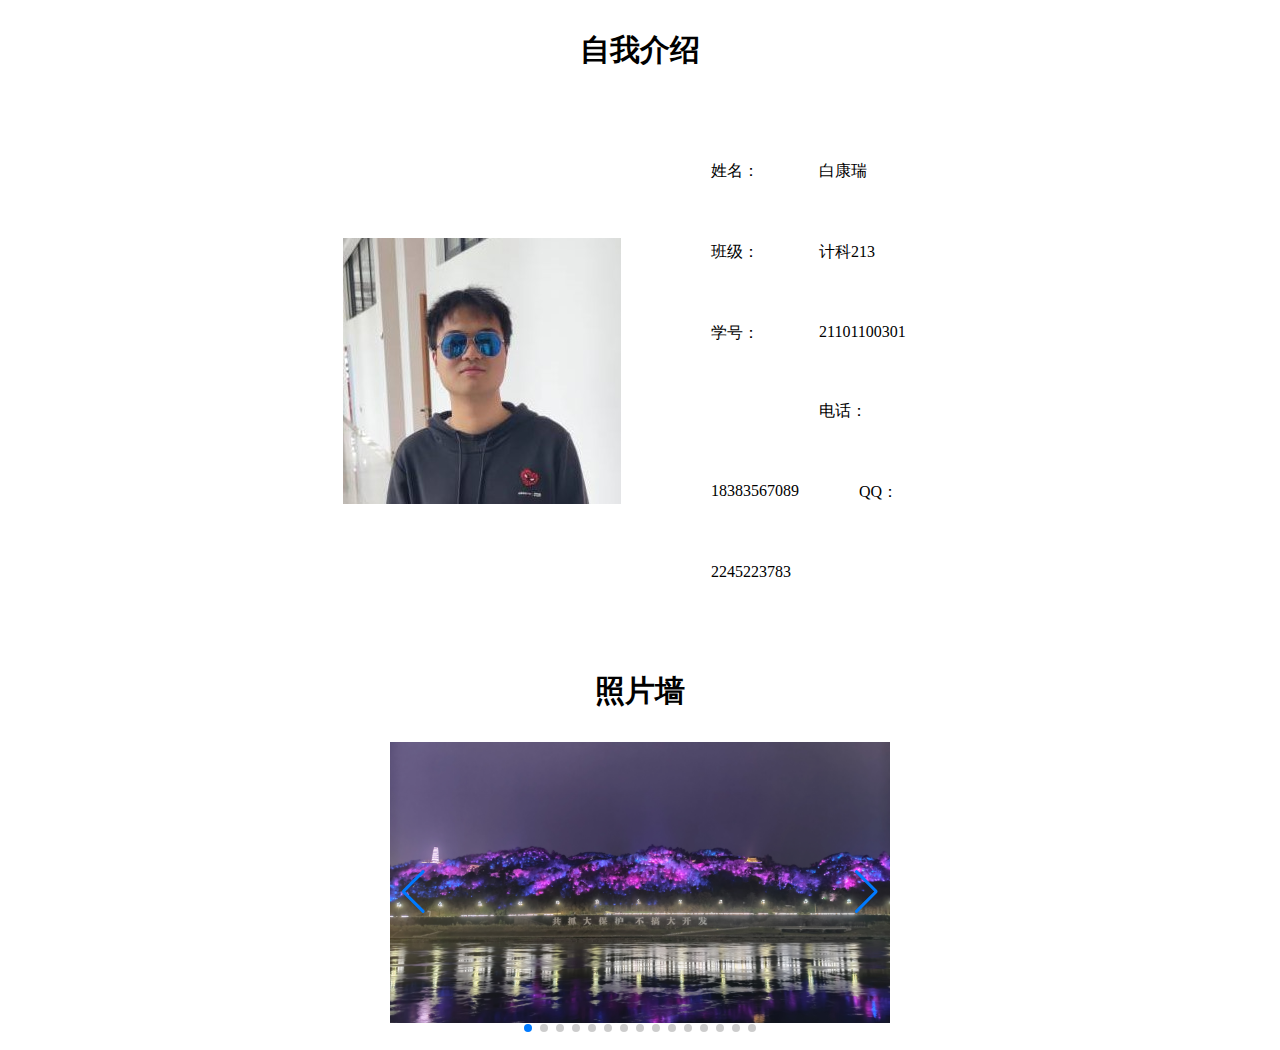
==== code_001/index.html @ 6b063310 "test" ====
<html>

<head>
    <title>自我介绍</title>
    <link rel="stylesheet" href="plug/swiper/swiper-bundle.min.css">
    <style lang="scss">
        .infobox {
            display: flex;
            justify-content: center;
            align-items: center;

            .headpic {
                padding: 30px;
                float: left;
            }

            .info {
                float: left;
                margin: 30px;

                .info_title {
                    float: left;
                    margin: 30px;
                }

                .info_text {
                    float: left;
                    margin: 30px;
                }
            }
        }

        .subTitle {
            font-size: 30px;
            text-align: center;
            font-weight: bold;
            margin: 30px;
        }

        .swiper {
            width: 500px;
            height: 300px;
            .swiper-wrapper{

            }
        }
        
    </style>
</head>

<body>
    <!-- 导入插件 -->
    <script src="plug/swiper/swiper-bundle.min.js"></script>

    <div class="subTitle">
        自我介绍
    </div>
    <div class="infobox">
        <div class="headpic">
            <image src="img/mysel.jpg" mode="center"></image>
        </div>
        <div class="info">
            <div class="info_title">姓名：</div>
            <div class="info_text">白康瑞</div>
            <br />
            <div class="info_title">班级：</div>
            <div class="info_text">计科213</div>
            <br />
            <div class="info_title">学号：</div>
            <div class="info_text">21101100301</div>
            <br />
            <div class="info_title">电话：</div>
            <div class="info_text">18383567089</div>
            <br />
            <div class="info_title">QQ：</div>
            <div class="info_text">2245223783</div>
        </div>
    </div>
    <div class="subTitle">
        照片墙
    </div>
    <div class="swiper">
        <div class="swiper-wrapper">
            <div class="swiper-slide">
                <img src="img/pic (5).jpg" width="500">
            </div>
            <div class="swiper-slide">
                <img src="img/pic (2).jpg" width="500">
            </div>
            <div class="swiper-slide">
                <img src="img/pic (17).jpg" width="500">
            </div>
            <div class="swiper-slide">
                <img src="img/pic (6).jpg" width="500">
            </div>
            <div class="swiper-slide">
                <img src="img/pic (8).jpg" width="500">
            </div>
            <div class="swiper-slide">
                <img src="img/pic (9).jpg" width="500">
            </div>
            <div class="swiper-slide">
                <img src="img/pic (10).jpg" width="500">
            </div>
            <div class="swiper-slide">
                <img src="img/pic (11).jpg" width="500">
            </div>
            <div class="swiper-slide">
                <img src="img/pic (13).jpg" width="500">
            </div>
            <div class="swiper-slide">
                <img src="img/pic (14).jpg" width="500">
            </div>
            <div class="swiper-slide">
                <img src="img/pic (15).jpg" width="500">
            </div>
            <div class="swiper-slide">
                <img src="img/pic (16).jpg" width="500">
            </div>
           
            <div class="swiper-slide">
                <img src="img/pic (18).jpg" width="500">
            </div>
            <div class="swiper-slide">
                <img src="img/pic (19).jpg" width="500">
            </div>
            <div class="swiper-slide">
                <img src="img/pic (20).jpg" width="500">
            </div>
            
        </div>
        <!-- 如果需要分页器 -->
        <div class="swiper-pagination"></div>

        <!-- 如果需要导航按钮 -->
        <div class="swiper-button-prev"></div>
        <div class="swiper-button-next"></div>
    </div>
    <script>        
        var mySwiper = new Swiper ('.swiper', {
          direction: 'horizontal', // 垂直切换选项
          loop: true, // 循环模式选项
          
          // 如果需要分页器
          pagination: {
            el: '.swiper-pagination',
          },
          
          // 如果需要前进后退按钮
          navigation: {
            nextEl: '.swiper-button-next',
            prevEl: '.swiper-button-prev',
          },
          
        })        
        </script>
</body>

</html>
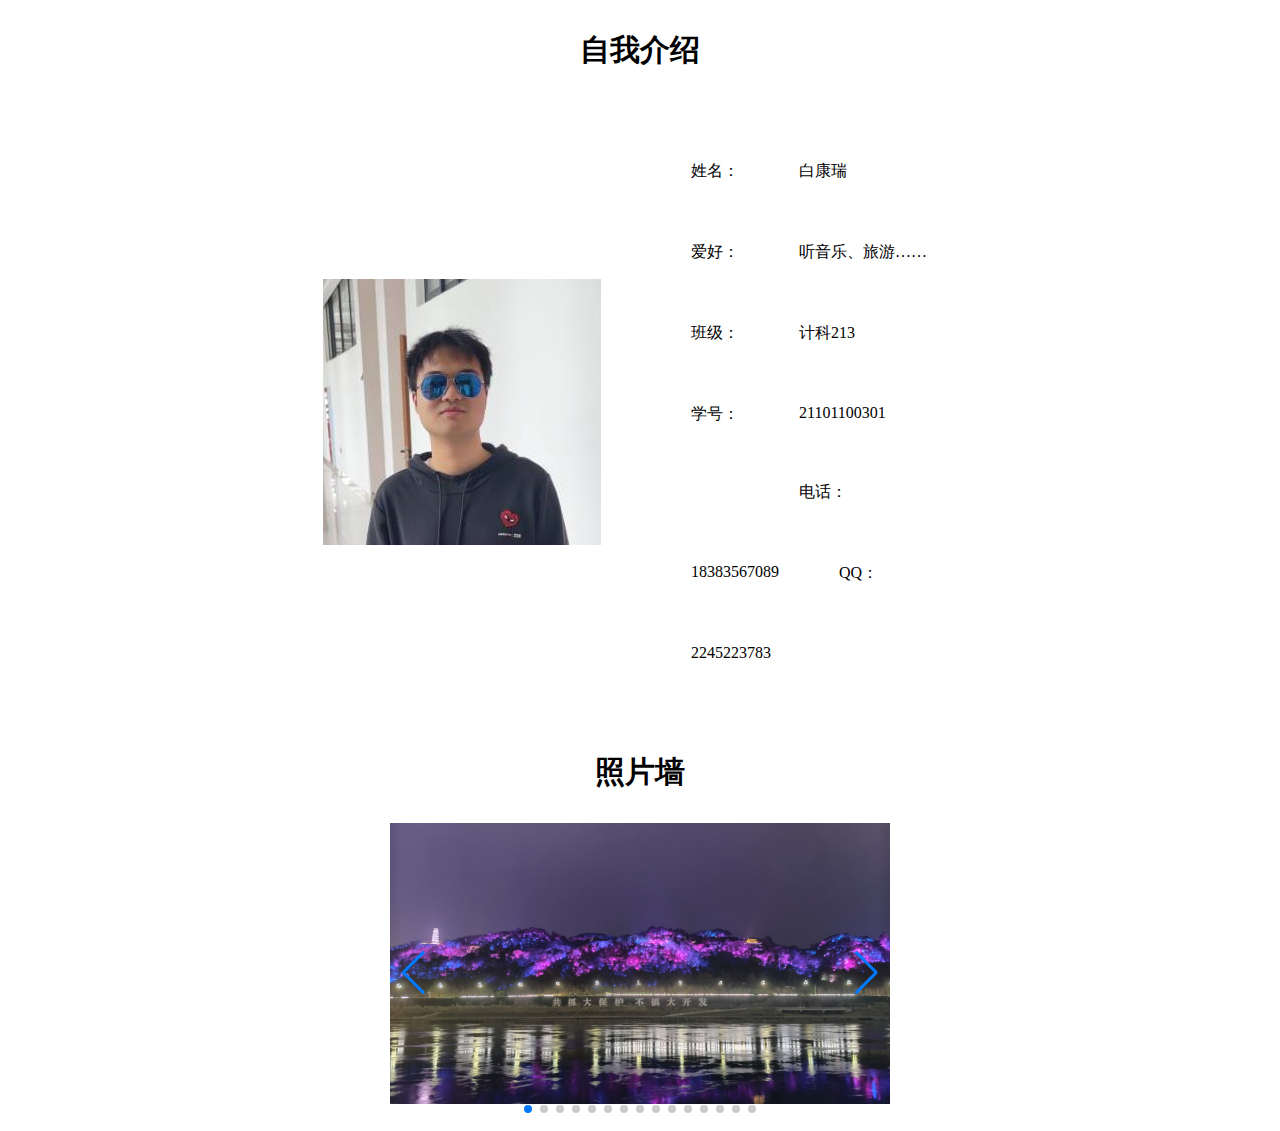
==== commit 6020c79b: "final!!" ====
--- a/code_001/index.html
+++ b/code_001/index.html
@@ -2,18 +2,17 @@
 
 <head>
     <title>自我介绍</title>
+    <!-- 导入插件 -->
     <link rel="stylesheet" href="plug/swiper/swiper-bundle.min.css">
     <style lang="scss">
         .infobox {
             display: flex;
             justify-content: center;
             align-items: center;
-
             .headpic {
                 padding: 30px;
                 float: left;
             }
-
             .info {
                 float: left;
                 margin: 30px;
@@ -40,9 +39,7 @@
         .swiper {
             width: 500px;
             height: 300px;
-            .swiper-wrapper{
-
-            }
+            
         }
         
     </style>
@@ -62,6 +59,9 @@
         <div class="info">
             <div class="info_title">姓名：</div>
             <div class="info_text">白康瑞</div>
+            <br />
+            <div class="info_title">爱好：</div>
+            <div class="info_text">听音乐、旅游……</div>
             <br />
             <div class="info_title">班级：</div>
             <div class="info_text">计科213</div>
@@ -129,10 +129,10 @@
             </div>
             
         </div>
-        <!-- 如果需要分页器 -->
+        <!-- 分页器 -->
         <div class="swiper-pagination"></div>
 
-        <!-- 如果需要导航按钮 -->
+        <!-- 导航按钮 -->
         <div class="swiper-button-prev"></div>
         <div class="swiper-button-next"></div>
     </div>
@@ -141,12 +141,12 @@
           direction: 'horizontal', // 垂直切换选项
           loop: true, // 循环模式选项
           
-          // 如果需要分页器
+          // 分页器
           pagination: {
             el: '.swiper-pagination',
           },
           
-          // 如果需要前进后退按钮
+          // 前进后退按钮
           navigation: {
             nextEl: '.swiper-button-next',
             prevEl: '.swiper-button-prev',
